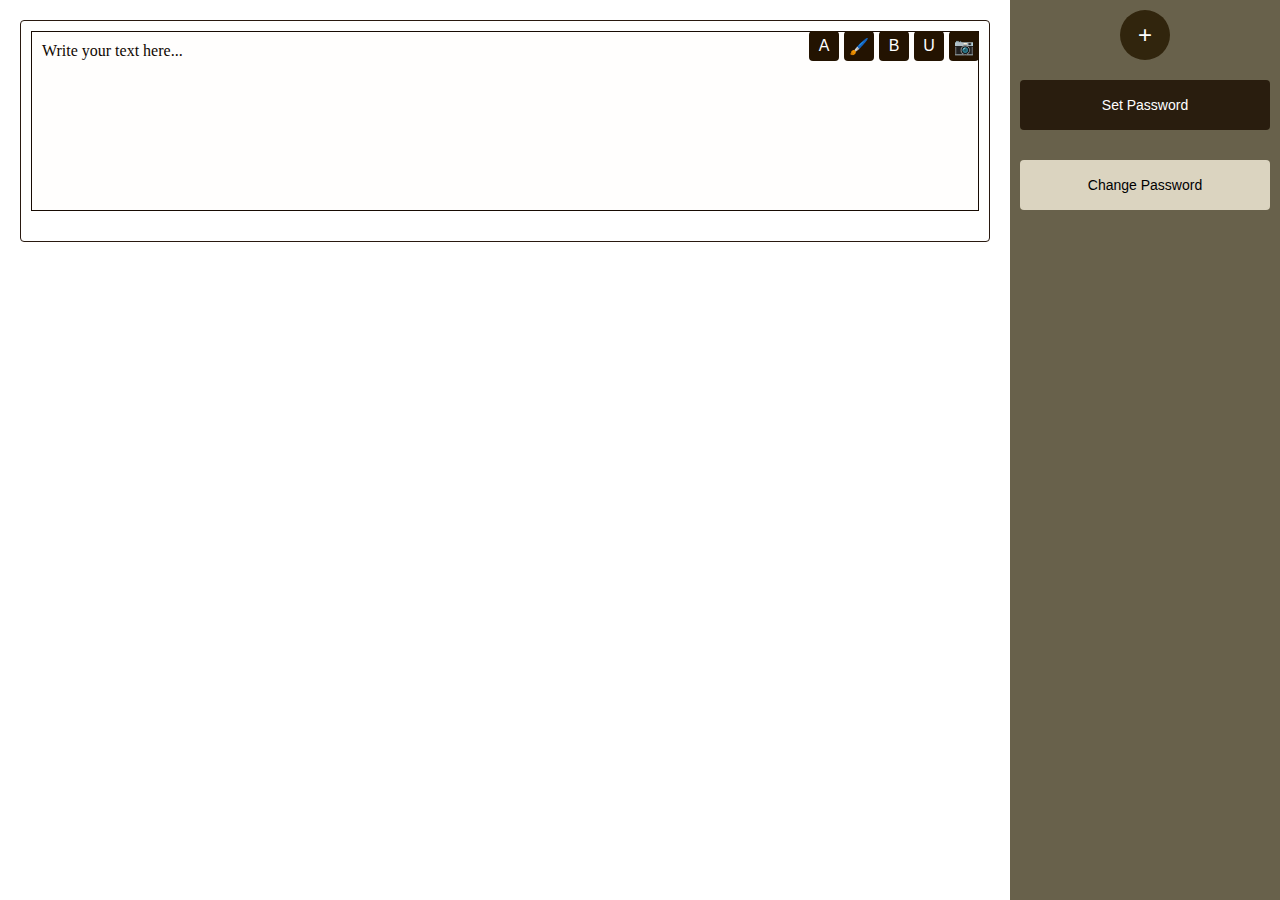
==== main.html @ 05dc2b3b "Add files via upload" ====
<!DOCTYPE html>
<html lang="en">
<head>
    <meta charset="UTF-8">
    <meta name="viewport" content="width=device-width, initial-scale=1.0">
    <title>Text and Image Editor</title>
    <link rel="stylesheet" href="styles.css">
</head>
<body>
    <div class="container">
        <div class="sidebar">
            <button id="newText">+</button>
            <ul id="textList"></ul>
            <div class="password-options">
                <button id="setPassword">Set Password</button>
                <button id="changePassword">Change Password</button>
            </div>
        </div>
        <div class="main-content">
            <div class="text-container">
                <div class="toolbar">
                    <button id="textColorButton" class="toolbar-button">A</button>
                    <button id="backgroundColorButton" class="toolbar-button">🖌️</button>
                    <button id="boldButton" class="toolbar-button">B</button>
                    <button id="underlineButton" class="toolbar-button">U</button>
                    <label for="imageUpload" class="toolbar-button">📷</label>
                    <input type="file" id="imageUpload" accept="image/*">
                </div>
                <div id="textEditor" contenteditable="true" placeholder="Write your text here..."></div>
            </div>
        </div>
    </div>
    <script src="script.js"></script>
</body>
</html>
---- styles.css ----
body {
    font-family: Arial, sans-serif;
    margin: 0;
    padding: 0;
    display: flex;color: #100701;
    height: 100vh;
}

.container {
    display: flex;
    width: 100%;
    color: #180c01;
}

.sidebar {
    width: 250px;
    background-color: #68614b;
    padding: 10px;
    box-shadow: -2px 0 5px rgba(255, 255, 255, 0);
    order: 2;
}

.sidebar button {
    width: 50px;
    height: 50px;
    border-radius: 50%;
    background-color: #31250d;
    color: white;
    border: none;
    cursor: pointer;
    font-size: 24px;
    display: flex;
    align-items: center;
    justify-content: center;
    margin: 0 auto 20px auto;
}

.sidebar button:hover {
    background-color: #0056b3;
}

.sidebar ul {
    list-style-type: none;
    padding: 0
}

.sidebar ul li {
    padding: 10px;
    cursor: pointer;
    border-bottom: 1px solid #fffffff0;
    position: relative;
    color: white; /* Set font color to white */
}

.sidebar ul li:hover {
    background-color: #fffcfc;
}

.main-content {
    flex-grow: 1;
    padding: 20px;
    order: 1;
    color: #231301;
}

.text-container {
    position: relative;
    border: 1px solid #291910;
    border-radius: 4px;
    padding: 10px;
    min-height: 200px;
}

#textEditor {
    min-height: 180px;
    font-size: 16px;
    outline: none; /* Remove outline when focused */
    padding-top: 40px; /* Space for the upload button */
    white-space: pre-wrap; /* Ensure text wraps */
    word-wrap: break-word; /* Break long words if necessary */
    overflow-wrap: break-word; /* Modern alternative to word-wrap */
    width: 100%; /* Ensure the editor takes up the full width */
    border: 1px solid #170b03; /* Add border for better visual */
    padding: 10px; /* Add padding for better spacing */
    box-sizing: border-box; /* Include padding and border in the element's total width */
    overflow-y: auto; /* Add vertical scrollbar if content overflows */
    background-color: rgb(255, 254, 253);
    max-height: 400px; /* Optional: Set a maximum height */
    font-family:'Times New Roman', Times, serif
}

#textEditor:empty::before {
    content: attr(placeholder);
    color: #100701;
}

.upload-button {
    position: absolute;
    top: 10px;
    right: 10px;
    background: #201103ed;
    color: white;
    border: none;
    border-radius: 50%;
    width: 30px;
    height: 30px;
    display: flex;
    align-items: center;
    justify-content: center;
    cursor: pointer;
    font-size: 16px;
}

.upload-button:hover {
    background: #180c01;
}
.toolbar {
    position: absolute;
    top: 10px;
    right: 10px;
    display: flex;
    gap: 5px; /* Space between buttons */
}

.toolbar {
    position: absolute;
    top: 10px;
    right: 10px;
    display: flex;
    gap: 5px; /* Space between buttons */
}

.toolbar-button {
    background: #231301;
    color: white;
    border: none;
    border-radius: 4px;
    width: 30px;
    height: 30px;
    display: flex;
    align-items: center;
    justify-content: center;
    cursor: pointer;
    font-size: 16px;
}

.toolbar-button:hover {
    background: #0056b3;
}

.color-picker {
    position: absolute;
    background: white;
    border: 1px solid #ddd;
    border-radius: 4px;
    padding: 5px;
    display: flex; /* Ensure it's visible */
    flex-direction: column;
    gap: 5px;
    z-index: 1000;
    box-shadow: 0 2px 5px rgba(0, 0, 0, 0.2); /* Add shadow for better visibility */
}

.color-option {
    width: 30px;
    height: 30px;
    border-radius: 4px;
    cursor: pointer;
    border: 1px solid #ddd;
}

.color-option:hover {
    opacity: 0.8;
}
.password-options {
    margin-top: 20px;
    display: flex;
    flex-direction: column;
    gap: 10px;
}

.password-options button {
    width: 100%;
    padding: 10px;
    background-color: #291d0e;
    color: white;
    border: none;
    border-radius: 4px;
    cursor: pointer;
    font-size: 14px;
}

.password-options button:hover {
    background-color: #e0e1c0;
}

#changePassword {
    background-color: #dbd4c0;
    color: black;
}

#changePassword:hover {
    background-color: #e0a800;
}

#imageUpload {
    display: none; /* Hide the file input */
}

#textEditor img {
    max-width: 30%; /* Restrict image width */
    height: auto;
    display: block;
    margin: 10px auto; /* Center the image horizontally */
    border-radius: 4px; /* Optional: Add rounded corners */
    box-shadow: 0 2px 4px rgba(0, 0, 0, 0.1); /* Optional: Add a subtle shadow */
    resize: both; /* Allow resizing */
    overflow: auto; /* Show scrollbars if needed */

}

.context-menu {
    position: absolute;
    background-color: rgb(6, 2, 0);
    border: 1px solid #0e0000;
    box-shadow: 2px 2px 5px rgba(0, 0, 0, 0.2);
    z-index: 1000;
    padding: 5px 0;
    display: block;
}

.context-menu button {
    width: 100%;
    padding: 8px 16px;
    text-align: left;
    background: none;
    border: none;
    cursor: pointer;
    font-size: 14px;
}

.context-menu button:hover {
    background-color: #f4f4f4;
}
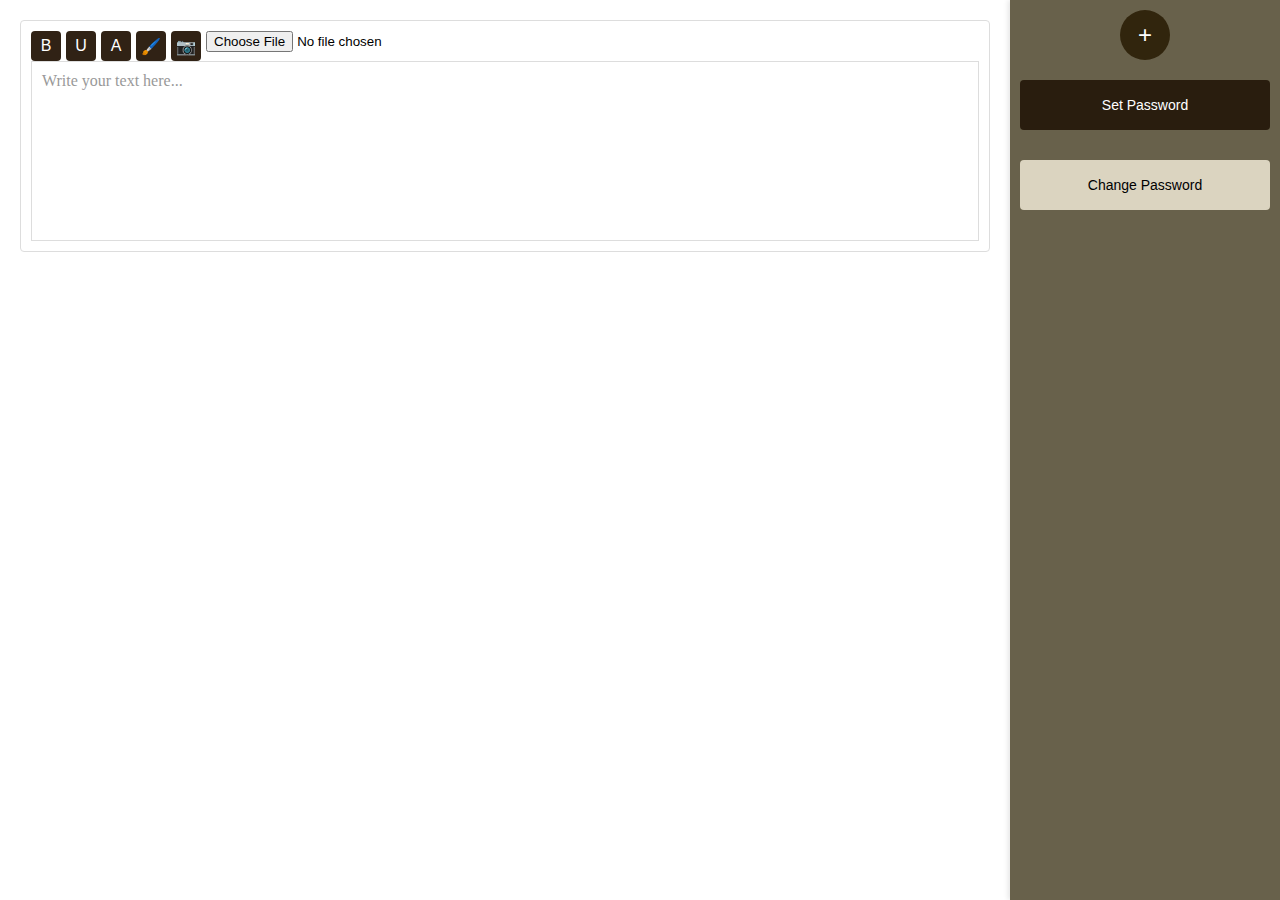
==== commit 92d0723e: "Update main.html" ====
--- a/main.html
+++ b/main.html
@@ -1,4 +1,3 @@
-
 <!DOCTYPE html>
 <html lang="en">
 <head>
@@ -20,10 +19,10 @@
         <div class="main-content">
             <div class="text-container">
                 <div class="toolbar">
+                    <button id="boldButton" class="toolbar-button">B</button>
+                    <button id="underlineButton" class="toolbar-button">U</button>
                     <button id="textColorButton" class="toolbar-button">A</button>
                     <button id="backgroundColorButton" class="toolbar-button">🖌️</button>
-                    <button id="boldButton" class="toolbar-button">B</button>
-                    <button id="underlineButton" class="toolbar-button">U</button>
                     <label for="imageUpload" class="toolbar-button">📷</label>
                     <input type="file" id="imageUpload" accept="image/*">
                 </div>
@@ -33,4 +32,4 @@
     </div>
     <script src="script.js"></script>
 </body>
-</html>+</html>
--- a/styles.css
+++ b/styles.css
@@ -2,29 +2,28 @@
     font-family: Arial, sans-serif;
     margin: 0;
     padding: 0;
-    display: flex;color: #100701;
+    display: flex;
     height: 100vh;
 }
 
 .container {
     display: flex;
     width: 100%;
-    color: #180c01;
 }
 
 .sidebar {
-    width: 250px;
-    background-color: #68614b;
-    padding: 10px;
-    box-shadow: -2px 0 5px rgba(255, 255, 255, 0);
-    order: 2;
+    width: 250px; /* Fixed width for sidebar */
+    background-color:  #68614b; /* Dark background for sidebar */
+    padding: 10px;
+    box-shadow: -2px 0 5px rgba(0, 0, 0, 0.1);
+    order: 2; /* Move sidebar to the right */
 }
 
 .sidebar button {
     width: 50px;
     height: 50px;
     border-radius: 50%;
-    background-color: #31250d;
+    background-color:#31250d;  
     color: white;
     border: none;
     cursor: pointer;
@@ -41,31 +40,30 @@
 
 .sidebar ul {
     list-style-type: none;
-    padding: 0
+    padding: 0;
 }
 
 .sidebar ul li {
     padding: 10px;
     cursor: pointer;
-    border-bottom: 1px solid #fffffff0;
+    border-bottom: 1px solid #444; /* Darker border for contrast */
     position: relative;
     color: white; /* Set font color to white */
 }
 
 .sidebar ul li:hover {
-    background-color: #fffcfc;
+    background-color: #444; /* Darker background on hover */
 }
 
 .main-content {
     flex-grow: 1;
     padding: 20px;
-    order: 1;
-    color: #231301;
+    order: 1; /* Move main content to the left */
 }
 
 .text-container {
     position: relative;
-    border: 1px solid #291910;
+    border: 1px solid #ddd;
     border-radius: 4px;
     padding: 10px;
     min-height: 200px;
@@ -74,64 +72,33 @@
 #textEditor {
     min-height: 180px;
     font-size: 16px;
-    outline: none; /* Remove outline when focused */
-    padding-top: 40px; /* Space for the upload button */
-    white-space: pre-wrap; /* Ensure text wraps */
-    word-wrap: break-word; /* Break long words if necessary */
-    overflow-wrap: break-word; /* Modern alternative to word-wrap */
-    width: 100%; /* Ensure the editor takes up the full width */
-    border: 1px solid #170b03; /* Add border for better visual */
-    padding: 10px; /* Add padding for better spacing */
-    box-sizing: border-box; /* Include padding and border in the element's total width */
-    overflow-y: auto; /* Add vertical scrollbar if content overflows */
-    background-color: rgb(255, 254, 253);
-    max-height: 400px; /* Optional: Set a maximum height */
-    font-family:'Times New Roman', Times, serif
+    outline: none;
+    padding-top: 40px; /* Space for the toolbar */
+    white-space: pre-wrap;
+    word-wrap: break-word;
+    overflow-wrap: break-word;
+    width: 100%;
+    border: 1px solid #ddd;
+    padding: 10px;
+    box-sizing: border-box;
+    font-family: 'Times New Roman', Times, serif;
 }
 
 #textEditor:empty::before {
     content: attr(placeholder);
-    color: #100701;
-}
-
-.upload-button {
-    position: absolute;
+    color: #999;
+}
+
+.toolbar {
+    position: top right;
     top: 10px;
     right: 10px;
+    display: flex;
+    gap: 5px; /* Space between buttons */
+}
+
+.toolbar-button {
     background: #201103ed;
-    color: white;
-    border: none;
-    border-radius: 50%;
-    width: 30px;
-    height: 30px;
-    display: flex;
-    align-items: center;
-    justify-content: center;
-    cursor: pointer;
-    font-size: 16px;
-}
-
-.upload-button:hover {
-    background: #180c01;
-}
-.toolbar {
-    position: absolute;
-    top: 10px;
-    right: 10px;
-    display: flex;
-    gap: 5px; /* Space between buttons */
-}
-
-.toolbar {
-    position: absolute;
-    top: 10px;
-    right: 10px;
-    display: flex;
-    gap: 5px; /* Space between buttons */
-}
-
-.toolbar-button {
-    background: #231301;
     color: white;
     border: none;
     border-radius: 4px;
@@ -172,6 +139,7 @@
 .color-option:hover {
     opacity: 0.8;
 }
+
 .password-options {
     margin-top: 20px;
     display: flex;
@@ -182,7 +150,7 @@
 .password-options button {
     width: 100%;
     padding: 10px;
-    background-color: #291d0e;
+    background-color: #291d0e;  
     color: white;
     border: none;
     border-radius: 4px;
@@ -191,11 +159,11 @@
 }
 
 .password-options button:hover {
-    background-color: #e0e1c0;
+    background-color:  #e0e1c0;
 }
 
 #changePassword {
-    background-color: #dbd4c0;
+    background-color:   #dbd4c0;
     color: black;
 }
 
@@ -203,42 +171,35 @@
     background-color: #e0a800;
 }
 
-#imageUpload {
-    display: none; /* Hide the file input */
-}
-
-#textEditor img {
-    max-width: 30%; /* Restrict image width */
-    height: auto;
-    display: block;
-    margin: 10px auto; /* Center the image horizontally */
-    border-radius: 4px; /* Optional: Add rounded corners */
-    box-shadow: 0 2px 4px rgba(0, 0, 0, 0.1); /* Optional: Add a subtle shadow */
-    resize: both; /* Allow resizing */
-    overflow: auto; /* Show scrollbars if needed */
-
-}
-
-.context-menu {
-    position: absolute;
-    background-color: rgb(6, 2, 0);
-    border: 1px solid #0e0000;
-    box-shadow: 2px 2px 5px rgba(0, 0, 0, 0.2);
-    z-index: 1000;
-    padding: 5px 0;
-    display: block;
-}
-
-.context-menu button {
-    width: 100%;
-    padding: 8px 16px;
-    text-align: left;
-    background: none;
-    border: none;
-    cursor: pointer;
-    font-size: 14px;
-}
-
-.context-menu button:hover {
-    background-color: #f4f4f4;
-}+/* Mobile responsiveness */
+@media (max-width: 600px) {
+    .container {
+        flex-direction: row
+    }
+
+    .sidebar {
+        width: 100%; /* Full width on mobile */
+        order: 1; 
+    }
+
+    .main-content {
+        order: 2; /* Move main content below the sidebar */
+        padding: 10px; /* Reduce padding on mobile */
+    }
+
+    #textEditor {
+        font-size: 14px; /* Smaller font size on mobile */
+        padding-top: 20px; /* Adjust padding for toolbar */
+    }
+
+    .toolbar {
+        top: 5px; /* Adjust toolbar position */
+        right: 5px;
+    }
+
+    .toolbar-button {
+        width: 25px; /* Smaller buttons on mobile */
+        height: 25px;
+        font-size: 14px;
+    }
+}
